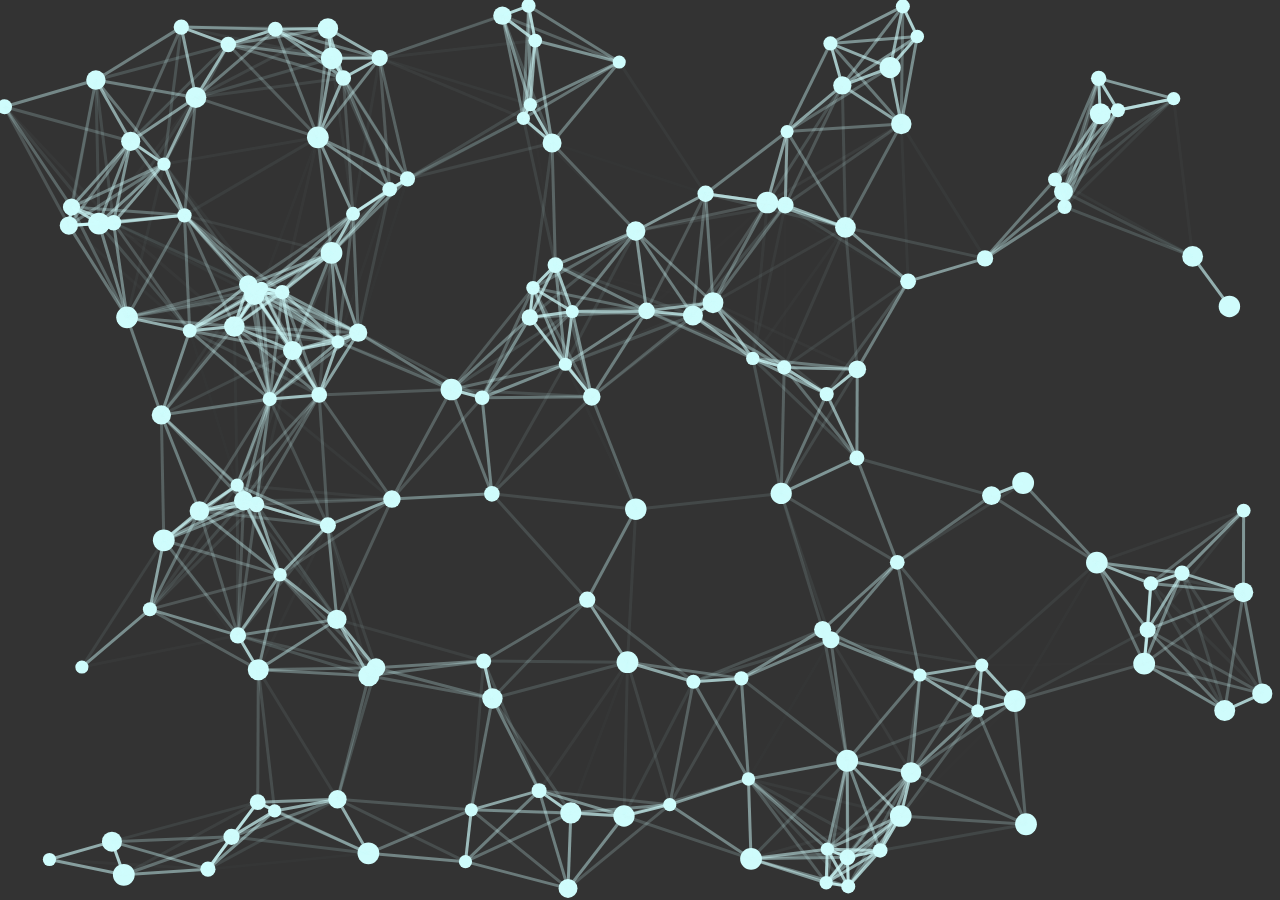
==== index.html @ 4749b9b0 "init" ====
<!DOCTYPE html>
<html lang="en">
<head>
    <meta charset="UTF-8">
    <title>Test</title>
    <meta content="0;tests/dots/index.html" http-equiv="refresh">
</head>
<body>
<iframe allowfullscreen frameborder="0" src="">
    <pre>:( iframe not supported</pre>
</iframe>
</body>
</html>
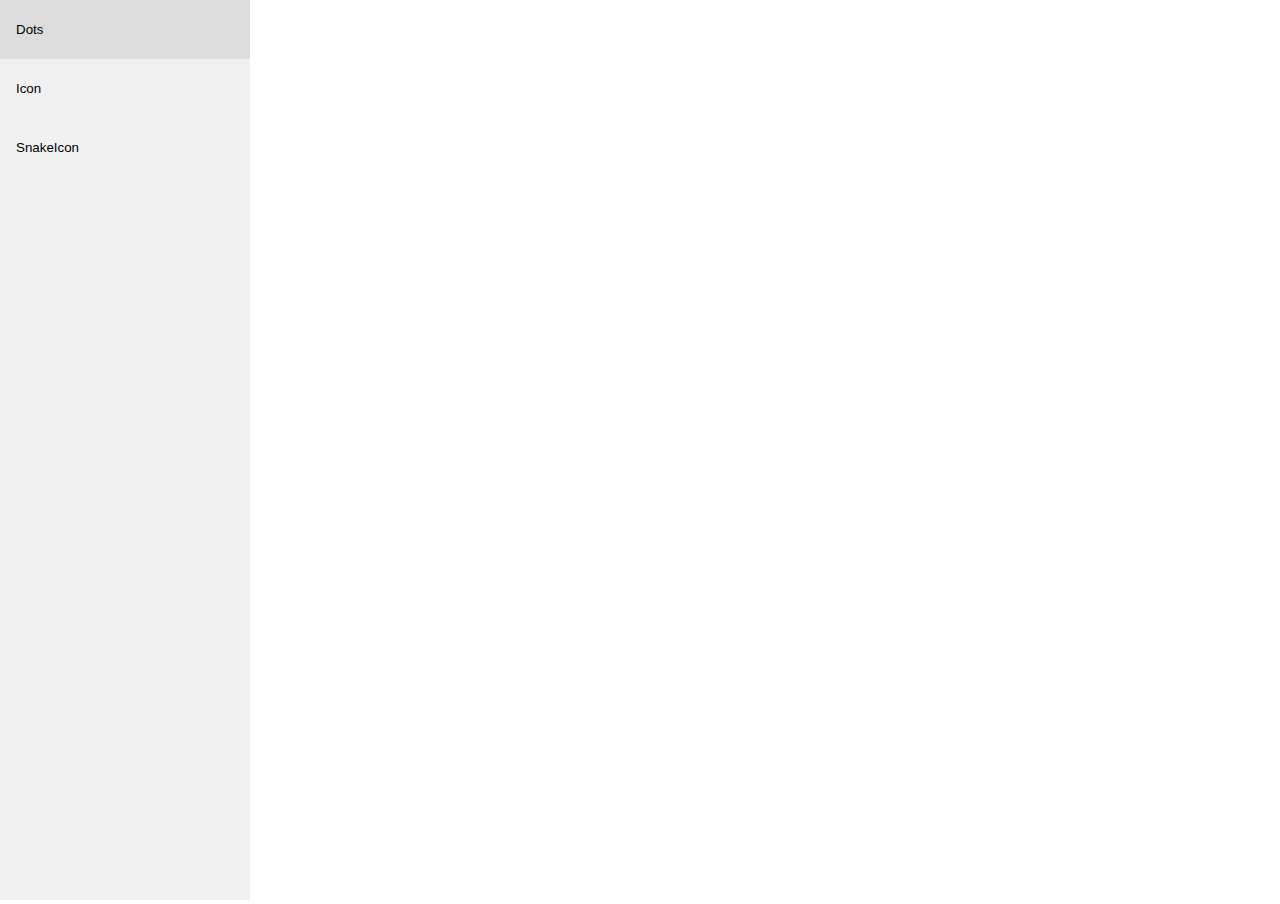
==== commit b7d2cc3d: "add icon and snakeIcon, upd menu" ====
--- a/index.html
+++ b/index.html
@@ -3,11 +3,19 @@
 <head>
     <meta charset="UTF-8">
     <title>Test</title>
-    <meta content="0;tests/dots/index.html" http-equiv="refresh">
+    <link href="main.css" rel="stylesheet"/>
+    <script src="main.js"></script>
 </head>
 <body>
-<iframe allowfullscreen frameborder="0" src="">
-    <pre>:( iframe not supported</pre>
-</iframe>
+<div class="tab">
+    <button class="tablinks" onclick="openTest(event, `tests/dots/`)">Dots</button>
+    <button class="tablinks" onclick="openTest(event, `tests/icon/`)">Icon</button>
+    <button class="tablinks" onclick="openTest(event, `tests/snakeIcon/`)">SnakeIcon</button>
+</div>
+<div class="tabcontent" style="display: block">
+    <iframe id="iframe" allowfullscreen frameborder="0" src="">
+        <pre>:( iframe not supported</pre>
+    </iframe>
+</div>
 </body>
 </html>--- a/main.css
+++ b/main.css
@@ -0,0 +1,49 @@
+/* https://html5css.ru/howto/howto_js_vertical_tabs.php */
+/* Style the tab */
+body {
+    display: flex;
+    margin: 0;
+}
+
+.tab {
+    float: left;
+    background-color: #f1f1f1;
+    width: 250px;
+    height: 100vh;
+}
+
+/* Style the buttons that are used to open the tab content */
+.tab button {
+    display: block;
+    background-color: inherit;
+    color: black;
+    padding: 22px 16px;
+    width: 100%;
+    border: none;
+    outline: none;
+    text-align: left;
+    cursor: pointer;
+}
+
+/* Change background color of buttons on hover */
+.tab button:hover {
+    background-color: #ddd;
+}
+
+/* Create an active/current "tab button" class */
+.tab button.active {
+    background-color: #ccc;
+}
+
+/* Style the tab content */
+.tabcontent {
+    float: left;
+    padding: 0;
+    width: calc(100vw - 250px);
+    border-left: none;
+}
+
+iframe {
+    width: 100%;
+    height: 100%;
+}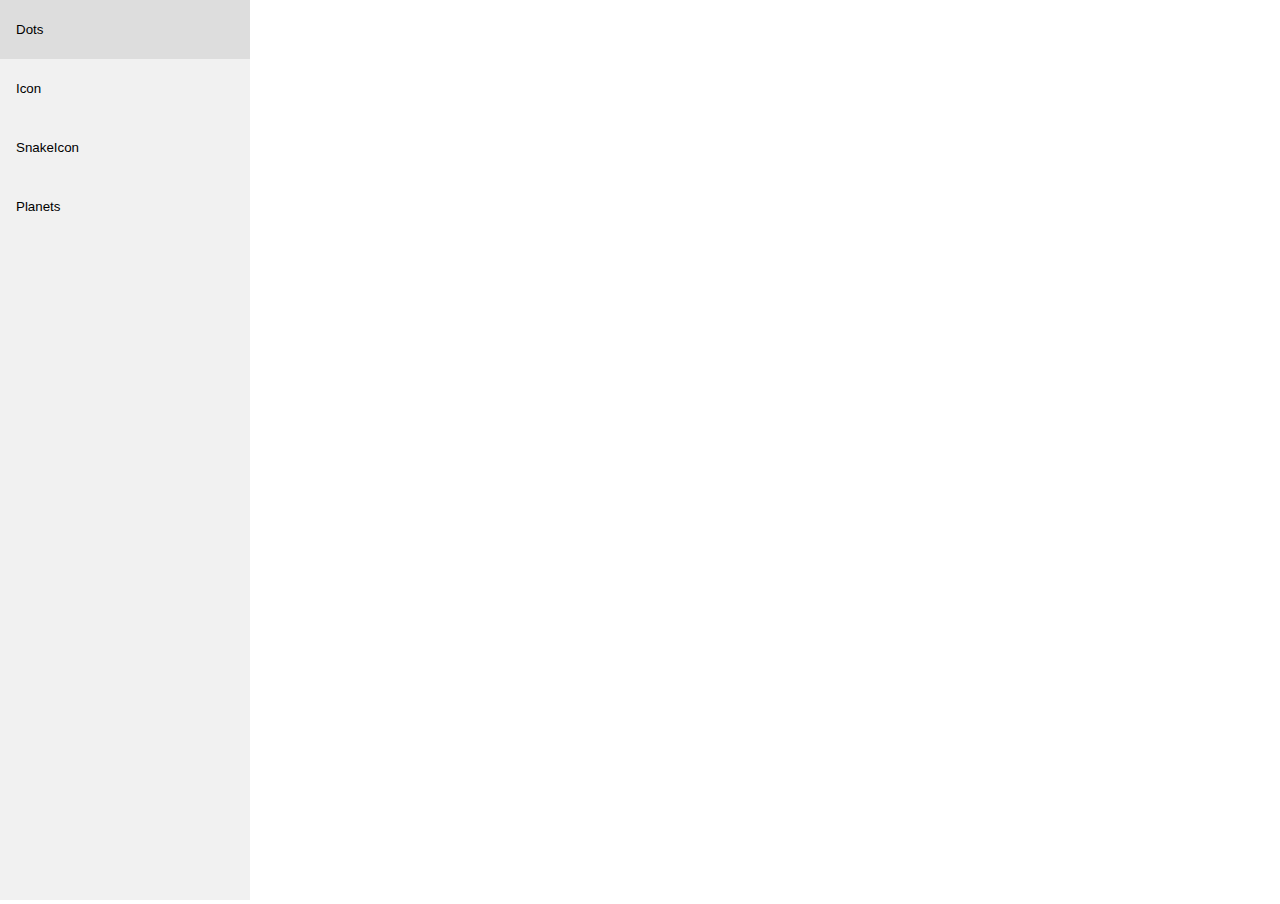
==== commit 90214f6d: "add planets, dots fixs" ====
--- a/index.html
+++ b/index.html
@@ -11,6 +11,7 @@
     <button class="tablinks" onclick="openTest(event, `tests/dots/`)">Dots</button>
     <button class="tablinks" onclick="openTest(event, `tests/icon/`)">Icon</button>
     <button class="tablinks" onclick="openTest(event, `tests/snakeIcon/`)">SnakeIcon</button>
+    <button class="tablinks" onclick="openTest(event, `tests/planets/`)">Planets</button>
 </div>
 <div class="tabcontent" style="display: block">
     <iframe id="iframe" allowfullscreen frameborder="0" src="">
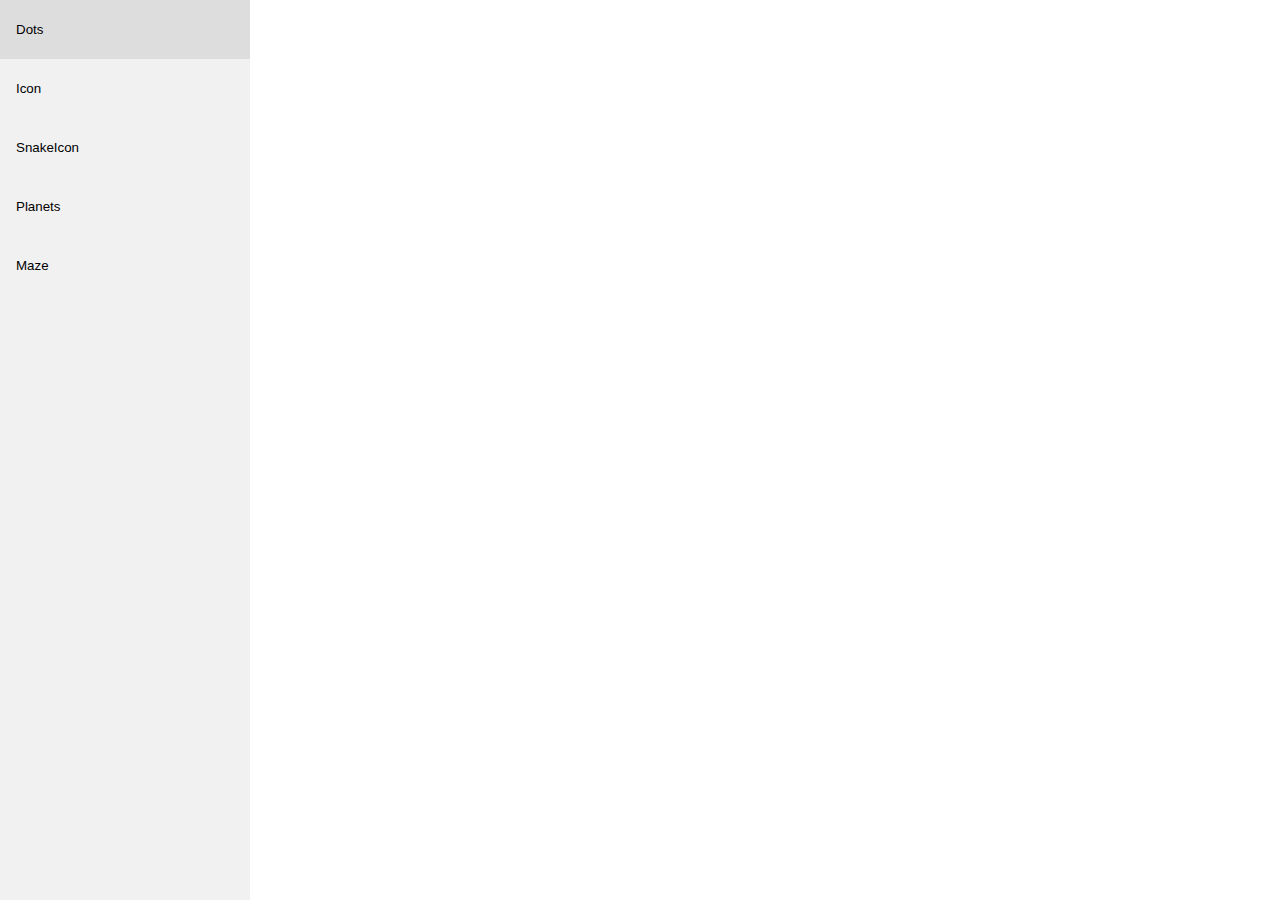
==== commit 810309d8: "add maze to menu" ====
--- a/index.html
+++ b/index.html
@@ -12,6 +12,7 @@
     <button class="tablinks" onclick="openTest(event, `tests/icon/`)">Icon</button>
     <button class="tablinks" onclick="openTest(event, `tests/snakeIcon/`)">SnakeIcon</button>
     <button class="tablinks" onclick="openTest(event, `tests/planets/`)">Planets</button>
+    <button class="tablinks" onclick="openTest(event, `tests/maze/`)">Maze</button>
 </div>
 <div class="tabcontent" style="display: block">
     <iframe id="iframe" allowfullscreen frameborder="0" src="">
